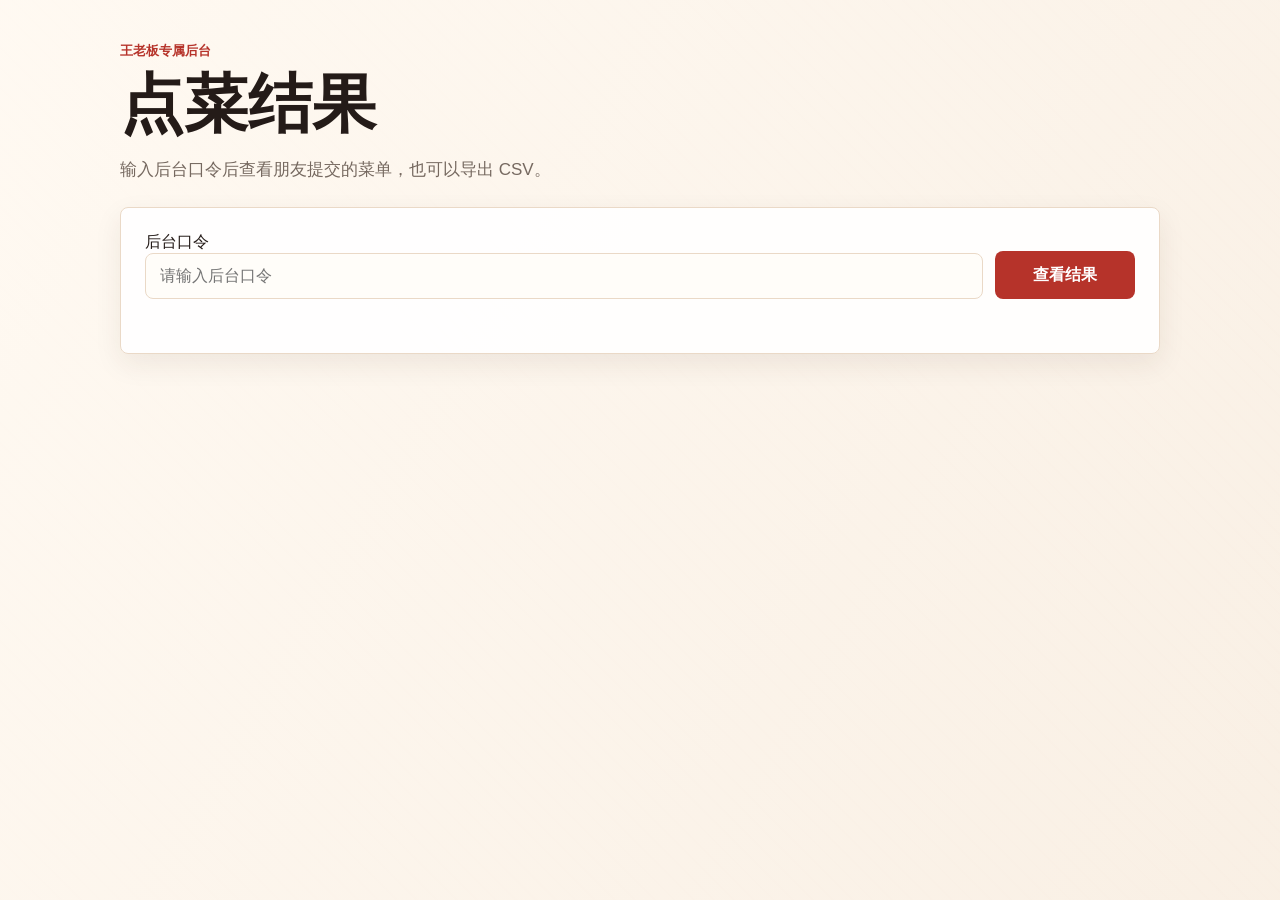
==== admin.html @ bf5917bf "Switch submissions to domestic EdgeOne backend" ====
<!doctype html>
<html lang="zh-CN">
  <head>
    <meta charset="UTF-8" />
    <meta name="viewport" content="width=device-width, initial-scale=1.0" />
    <title>点菜结果后台</title>
    <link rel="stylesheet" href="styles.css" />
  </head>
  <body>
    <main class="admin-shell">
      <section class="admin-header">
        <p class="eyebrow">王老板专属后台</p>
        <h1>点菜结果</h1>
        <p>输入后台口令后查看朋友提交的菜单，也可以导出 CSV。</p>
      </section>

      <section class="panel admin-panel">
        <form class="admin-form" id="adminForm">
          <label>
            后台口令
            <input id="adminCode" type="password" placeholder="请输入后台口令" />
          </label>
          <button type="submit">查看结果</button>
        </form>
        <p class="error-message" id="adminError" role="alert"></p>
      </section>

      <section class="panel admin-results hidden" id="adminResults">
        <div class="admin-actions">
          <h2>已提交菜单</h2>
          <button type="button" id="exportCsv">导出 CSV</button>
        </div>
        <div class="orders-list" id="ordersList"></div>
      </section>
    </main>

    <script src="admin.js"></script>
  </body>
</html>
---- styles.css ----
:root {
  --ink: #241b18;
  --muted: #766960;
  --paper: #fff9f1;
  --panel: #ffffff;
  --line: #ead9c7;
  --accent: #b6332a;
  --accent-dark: #84261f;
  --fresh: #2f7d61;
  --gold: #d9a441;
  --shadow: 0 18px 48px rgba(70, 42, 24, 0.14);
}

* {
  box-sizing: border-box;
}

body {
  margin: 0;
  color: var(--ink);
  background:
    linear-gradient(120deg, rgba(255, 249, 241, 0.94), rgba(248, 237, 224, 0.86)),
    repeating-linear-gradient(45deg, rgba(182, 51, 42, 0.04) 0 2px, transparent 2px 14px);
  font-family: -apple-system, BlinkMacSystemFont, "Segoe UI", "PingFang SC", "Hiragino Sans GB", "Microsoft YaHei", sans-serif;
  min-height: 100vh;
}

button,
input,
textarea {
  font: inherit;
}

button {
  border: 0;
  cursor: pointer;
}

.hidden {
  display: none !important;
}

.app-shell {
  min-height: 100vh;
}

.gate-screen {
  min-height: 100vh;
  display: grid;
  place-items: center;
  padding: 24px;
  background:
    linear-gradient(180deg, rgba(36, 27, 24, 0.1), rgba(255, 249, 241, 0.96)),
    url("assets/guests.jpg") center / cover;
}

.gate-card {
  width: min(520px, 100%);
  overflow: hidden;
  padding: 0;
  border: 1px solid var(--line);
  border-radius: 8px;
  background: rgba(255, 255, 255, 0.92);
  box-shadow: var(--shadow);
}

.gate-card > :not(.gate-photo) {
  margin-left: 28px;
  margin-right: 28px;
}

.gate-photo {
  display: block;
  width: 100%;
  aspect-ratio: 16 / 8;
  object-fit: cover;
}

.eyebrow {
  margin: 0 0 10px;
  color: var(--accent);
  font-size: 13px;
  font-weight: 700;
  letter-spacing: 0;
}

.gate-card h1,
.hero h1,
.section-heading h2,
.success-panel h2 {
  margin: 0;
  letter-spacing: 0;
}

.gate-card h1 {
  font-size: clamp(32px, 8vw, 54px);
  line-height: 1.08;
}

.gate-card .eyebrow {
  margin-top: 28px;
}

.gate-copy {
  margin: 18px 0 28px;
  color: var(--muted);
  font-size: 17px;
}

.gate-form label,
.order-form label {
  display: grid;
  gap: 9px;
  color: var(--muted);
  font-size: 14px;
  font-weight: 700;
}

.gate-form {
  padding-bottom: 24px;
}

.gate-row {
  display: grid;
  grid-template-columns: 1fr 112px;
  gap: 10px;
}

input,
textarea {
  width: 100%;
  border: 1px solid var(--line);
  border-radius: 8px;
  background: #fffdf9;
  color: var(--ink);
  outline: none;
  padding: 13px 14px;
}

input:focus,
textarea:focus {
  border-color: var(--accent);
  box-shadow: 0 0 0 3px rgba(182, 51, 42, 0.12);
}

.gate-row button,
.submit-bar button {
  min-height: 48px;
  border-radius: 8px;
  background: var(--accent);
  color: white;
  font-weight: 800;
  box-shadow: 0 10px 22px rgba(182, 51, 42, 0.24);
}

.hint-button {
  width: 100%;
  min-height: 42px;
  margin-top: 10px;
  border: 1px solid rgba(217, 164, 65, 0.7);
  border-radius: 8px;
  background: rgba(217, 164, 65, 0.14);
  color: #75521a;
  font-weight: 800;
}

.hint-button:hover {
  background: rgba(217, 164, 65, 0.22);
}

.gate-row button:hover,
.submit-bar button:hover {
  background: var(--accent-dark);
}

.gate-row button:disabled,
.submit-bar button:disabled {
  cursor: wait;
  opacity: 0.72;
}

.error-message {
  min-height: 20px;
  margin: 10px 0 0;
  color: var(--accent-dark);
  font-size: 14px;
  font-weight: 700;
}

.invite-screen {
  padding-bottom: 44px;
}

.hero {
  position: relative;
  min-height: min(82vh, 760px);
  display: grid;
  align-items: end;
  overflow: hidden;
  background: #ddd0c2;
}

.hero img {
  position: absolute;
  inset: 0;
  width: 100%;
  height: 100%;
  object-fit: cover;
}

.hero-shade {
  position: absolute;
  inset: 0;
  background: linear-gradient(180deg, rgba(0, 0, 0, 0.02), rgba(0, 0, 0, 0.58));
}

.hero-content {
  position: relative;
  width: min(1040px, calc(100% - 32px));
  margin: 0 auto;
  padding: 0 0 58px;
  color: white;
  text-shadow: 0 2px 18px rgba(0, 0, 0, 0.35);
}

.hero-content .eyebrow {
  color: #ffd982;
}

.hero h1 {
  max-width: 780px;
  font-size: clamp(38px, 8vw, 88px);
  line-height: 1.02;
}

.hero p:last-child {
  max-width: 620px;
  margin: 18px 0 0;
  font-size: clamp(17px, 2.4vw, 23px);
  line-height: 1.6;
}

.event-strip,
.order-form,
.success-panel {
  width: min(1040px, calc(100% - 32px));
  margin: 0 auto;
}

.event-strip {
  display: grid;
  grid-template-columns: repeat(2, minmax(0, 1fr));
  gap: 1px;
  overflow: hidden;
  transform: translateY(-28px);
  border: 1px solid var(--line);
  border-radius: 8px;
  background: var(--line);
  box-shadow: var(--shadow);
}

.event-strip div {
  display: grid;
  gap: 6px;
  padding: 20px;
  background: rgba(255, 255, 255, 0.94);
}

.event-strip span {
  color: var(--accent);
  font-size: 13px;
  font-weight: 800;
}

.event-strip strong {
  font-size: 20px;
}

.order-form {
  display: grid;
  gap: 18px;
}

.panel,
.success-panel {
  border: 1px solid var(--line);
  border-radius: 8px;
  background: rgba(255, 255, 255, 0.92);
  box-shadow: 0 10px 28px rgba(70, 42, 24, 0.08);
}

.panel {
  padding: 24px;
}

.section-heading {
  margin-bottom: 18px;
}

.section-heading h2,
.success-panel h2 {
  font-size: clamp(24px, 5vw, 36px);
  line-height: 1.15;
}

.field-grid {
  display: grid;
  grid-template-columns: repeat(2, minmax(0, 1fr));
  gap: 14px;
}

.dish-grid {
  display: grid;
  grid-template-columns: repeat(auto-fit, minmax(180px, 1fr));
  gap: 12px;
}

.dish-option {
  position: relative;
}

.dish-option input {
  position: absolute;
  opacity: 0;
  pointer-events: none;
}

.dish-option span {
  display: grid;
  min-height: 58px;
  align-items: center;
  border: 1px solid var(--line);
  border-radius: 8px;
  background: #fffdf9;
  padding: 13px 14px 13px 42px;
  color: var(--ink);
  font-size: 16px;
  font-weight: 800;
}

.dish-option span::before {
  content: "";
  position: absolute;
  left: 14px;
  top: 50%;
  width: 16px;
  height: 16px;
  transform: translateY(-50%);
  border: 2px solid #cdb9a4;
  border-radius: 5px;
  background: white;
}

.dish-option input:checked + span {
  border-color: rgba(47, 125, 97, 0.55);
  background: rgba(47, 125, 97, 0.1);
  color: #1d5f49;
}

.dish-option input:checked + span::before {
  border-color: var(--fresh);
  background: var(--fresh);
  box-shadow: inset 0 0 0 3px white;
}

.submit-bar {
  display: grid;
  gap: 10px;
  padding-bottom: 18px;
}

.submit-bar button {
  width: min(360px, 100%);
  justify-self: center;
  padding: 0 22px;
}

.success-panel {
  position: fixed;
  inset: 0;
  z-index: 20;
  display: grid;
  align-content: center;
  width: 100%;
  margin: 0;
  border: 0;
  border-radius: 0;
  padding: 28px;
  text-align: center;
  background:
    linear-gradient(180deg, rgba(255, 249, 241, 0.96), rgba(255, 255, 255, 0.98)),
    repeating-linear-gradient(45deg, rgba(182, 51, 42, 0.04) 0 2px, transparent 2px 14px);
}

.success-panel p {
  color: var(--muted);
  font-weight: 700;
}

.selected-list {
  display: flex;
  flex-wrap: wrap;
  justify-content: center;
  gap: 10px;
  margin-top: 18px;
}

.selected-list span {
  border: 1px solid rgba(217, 164, 65, 0.7);
  border-radius: 999px;
  background: rgba(217, 164, 65, 0.14);
  padding: 8px 12px;
  color: #75521a;
  font-weight: 800;
}

.auto-close {
  margin-top: 24px;
  color: var(--muted);
}

.auto-close strong {
  color: var(--accent);
  font-size: 24px;
}

.closed-screen {
  min-height: 100vh;
  display: grid;
  align-content: center;
  justify-items: center;
  gap: 14px;
  padding: 28px;
  text-align: center;
}

.closed-screen h1 {
  margin: 0;
  font-size: clamp(34px, 8vw, 64px);
}

.closed-screen p {
  margin: 0;
  color: var(--muted);
  font-size: 18px;
  font-weight: 700;
}

.admin-shell {
  width: min(1040px, calc(100% - 32px));
  margin: 0 auto;
  padding: 42px 0;
}

.admin-header {
  margin-bottom: 22px;
}

.admin-header h1 {
  margin: 0;
  font-size: clamp(36px, 7vw, 64px);
  line-height: 1.08;
}

.admin-header p:last-child {
  max-width: 620px;
  color: var(--muted);
  font-size: 17px;
  line-height: 1.7;
}

.admin-panel {
  padding: 24px;
}

.admin-form {
  display: grid;
  grid-template-columns: minmax(0, 1fr) 140px;
  gap: 12px;
  align-items: end;
}

.admin-form button,
.admin-actions button {
  min-height: 48px;
  border-radius: 8px;
  background: var(--accent);
  color: white;
  padding: 0 18px;
  font-weight: 800;
}

.admin-results {
  margin-top: 18px;
  padding: 24px;
}

.admin-actions {
  display: flex;
  justify-content: space-between;
  gap: 12px;
  align-items: center;
  margin-bottom: 18px;
}

.admin-actions h2 {
  margin: 0;
  font-size: 28px;
}

.orders-list {
  display: grid;
  gap: 12px;
}

.order-item {
  border: 1px solid var(--line);
  border-radius: 8px;
  background: #fffdf9;
  padding: 16px;
}

.order-item div {
  display: flex;
  justify-content: space-between;
  gap: 12px;
  flex-wrap: wrap;
}

.order-item strong {
  font-size: 20px;
}

.order-item span,
.empty-state {
  color: var(--muted);
  font-weight: 700;
}

.order-item p {
  margin: 10px 0 0;
  line-height: 1.6;
}

@media (max-width: 720px) {
  .gate-card {
    width: min(440px, 100%);
  }

  .gate-card > :not(.gate-photo) {
    margin-left: 20px;
    margin-right: 20px;
  }

  .gate-row,
  .event-strip,
  .field-grid {
    grid-template-columns: 1fr;
  }

  .hero {
    min-height: 66vh;
  }

  .hero img {
    object-position: 34% center;
  }

  .hero-content {
    padding-bottom: 42px;
  }

  .hero h1 {
    max-width: 9em;
    font-size: 48px;
    line-height: 1.08;
  }

  .hero p:last-child {
    font-size: 18px;
  }

  .event-strip {
    transform: translateY(-18px);
  }

  .panel {
    padding: 20px;
  }

  .dish-grid {
    grid-template-columns: 1fr;
  }

  .admin-form {
    grid-template-columns: 1fr;
  }

  .admin-actions {
    display: grid;
    justify-items: start;
  }
}
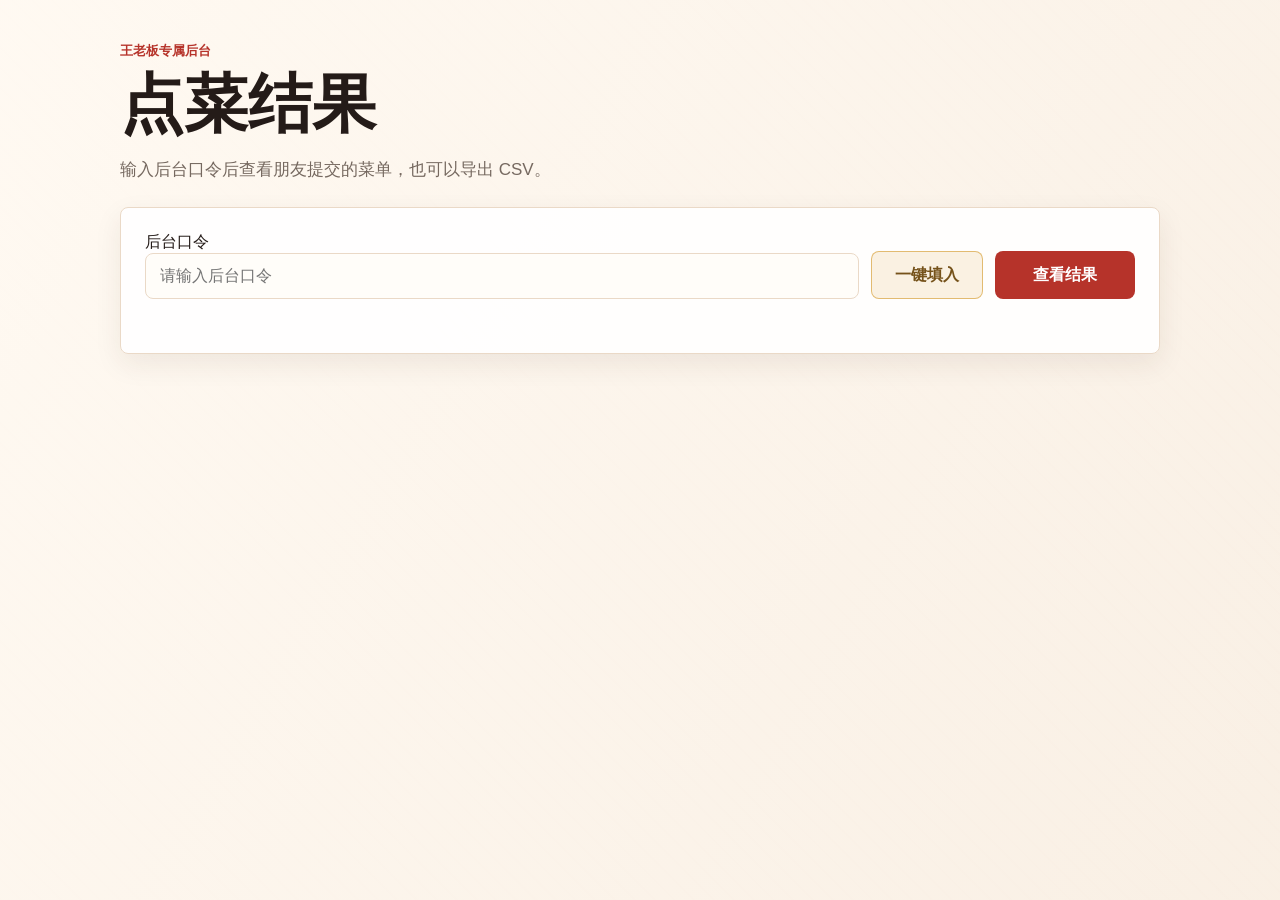
==== commit c1623ddb: "Add admin passcode autofill" ====
--- a/admin.html
+++ b/admin.html
@@ -18,8 +18,9 @@
         <form class="admin-form" id="adminForm">
           <label>
             后台口令
-            <input id="adminCode" type="password" placeholder="请输入后台口令" />
+            <input id="adminCode" type="text" inputmode="text" placeholder="请输入后台口令" />
           </label>
+          <button class="admin-hint" type="button" id="adminCodeHint">一键填入</button>
           <button type="submit">查看结果</button>
         </form>
         <p class="error-message" id="adminError" role="alert"></p>
--- a/styles.css
+++ b/styles.css
@@ -475,7 +475,7 @@
 
 .admin-form {
   display: grid;
-  grid-template-columns: minmax(0, 1fr) 140px;
+  grid-template-columns: minmax(0, 1fr) 112px 140px;
   gap: 12px;
   align-items: end;
 }
@@ -488,6 +488,13 @@
   color: white;
   padding: 0 18px;
   font-weight: 800;
+}
+
+.admin-hint {
+  border: 1px solid rgba(217, 164, 65, 0.7);
+  background: rgba(217, 164, 65, 0.14) !important;
+  color: #75521a !important;
+  box-shadow: none;
 }
 
 .admin-results {
